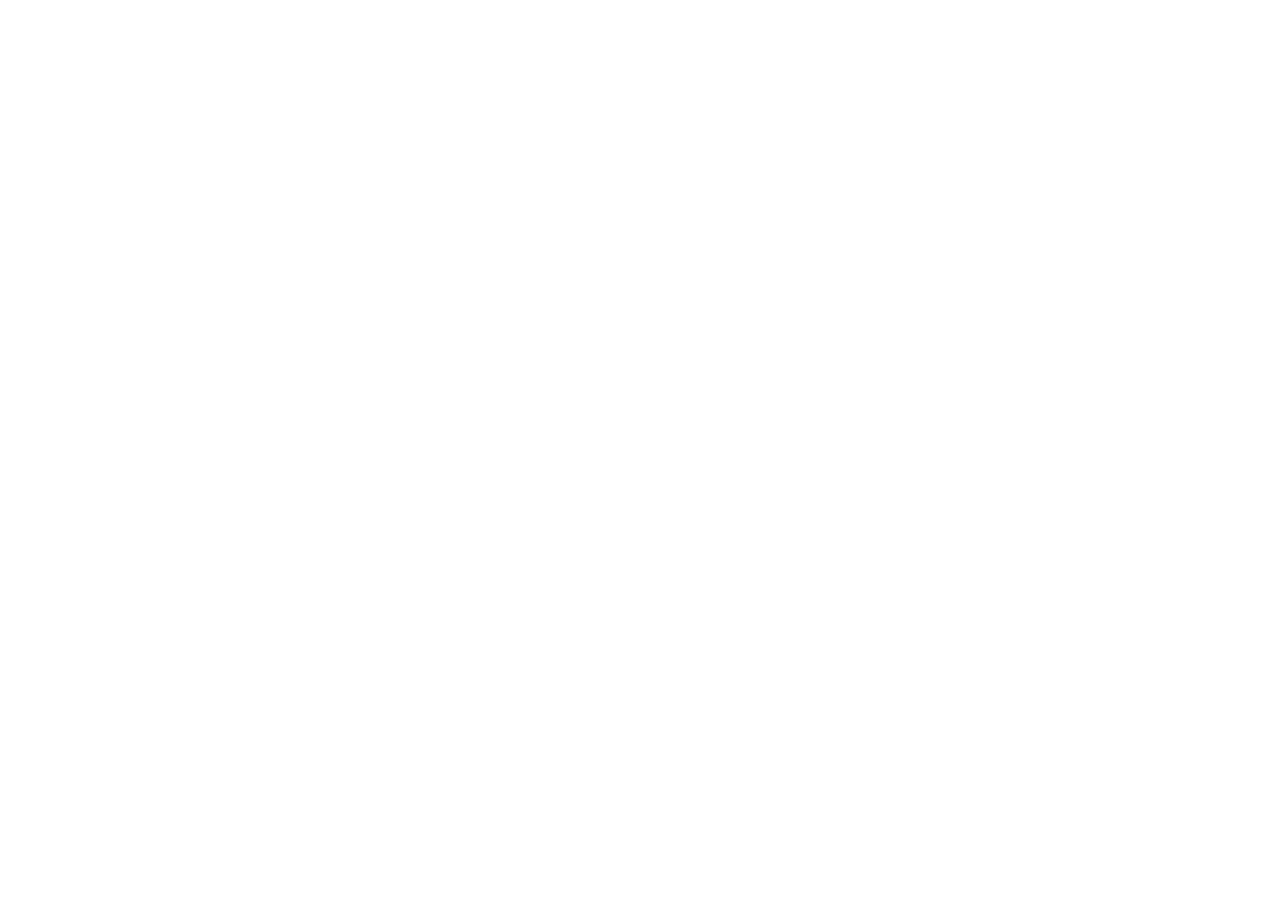
==== index.html @ c3ef5782 "first changes" ====
<!DOCTYPE html>
<html lang="en">
<head>
    <meta charset="UTF-8">
    <meta name="viewport" content="width=device-width, initial-scale=1.0">
    <link rel="stylesheet" href="style.css">
    <script src="script.js" defer></script>
    <title>Manuela Portfolio</title>
</head>
<body>
    
</body>
</html>
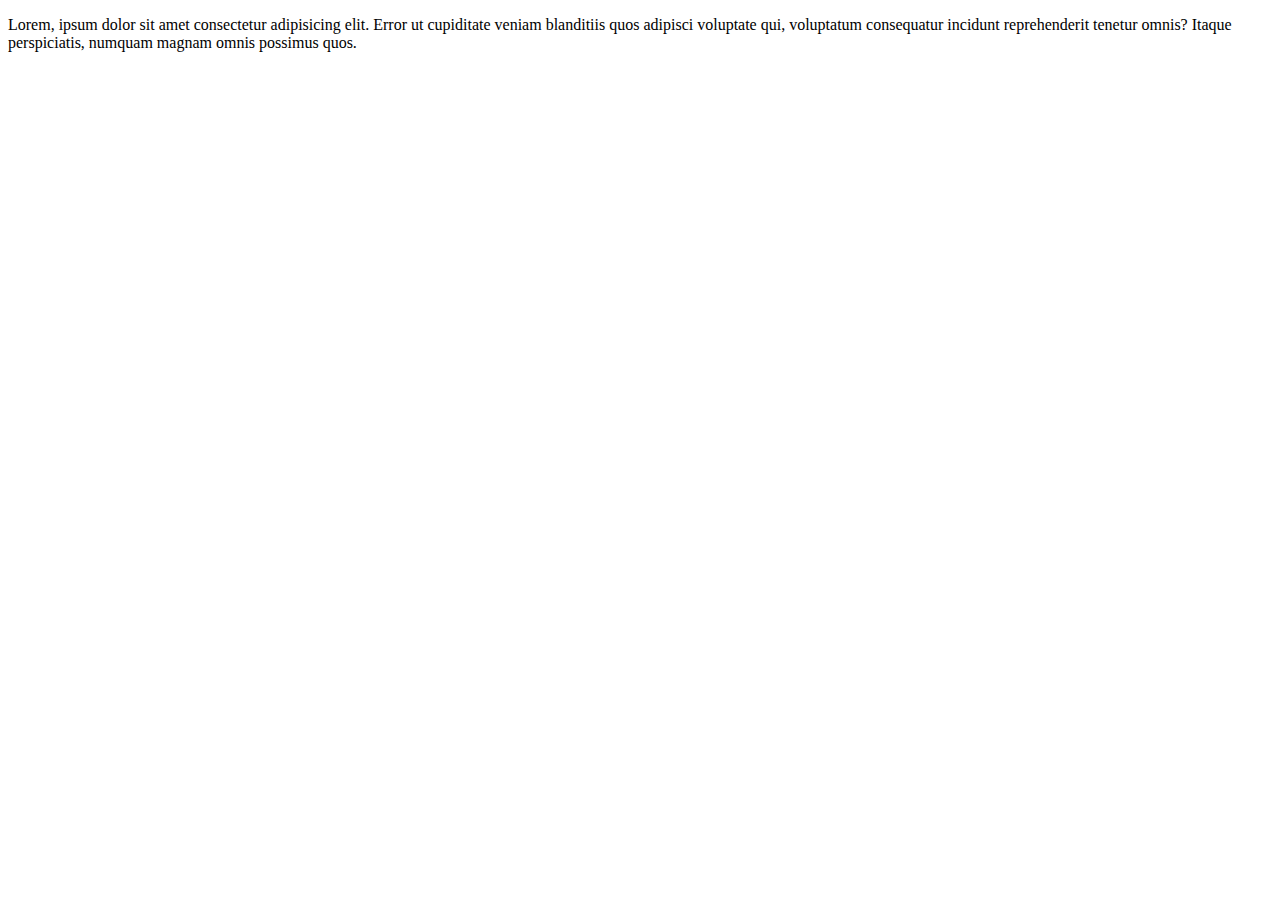
==== commit aef580ec: "update intex.html" ====
--- a/index.html
+++ b/index.html
@@ -8,6 +8,6 @@
     <title>Manuela Portfolio</title>
 </head>
 <body>
-    
+    <p>Lorem, ipsum dolor sit amet consectetur adipisicing elit. Error ut cupiditate veniam blanditiis quos adipisci voluptate qui, voluptatum consequatur incidunt reprehenderit tenetur omnis? Itaque perspiciatis, numquam magnam omnis possimus quos.</p>
 </body>
 </html>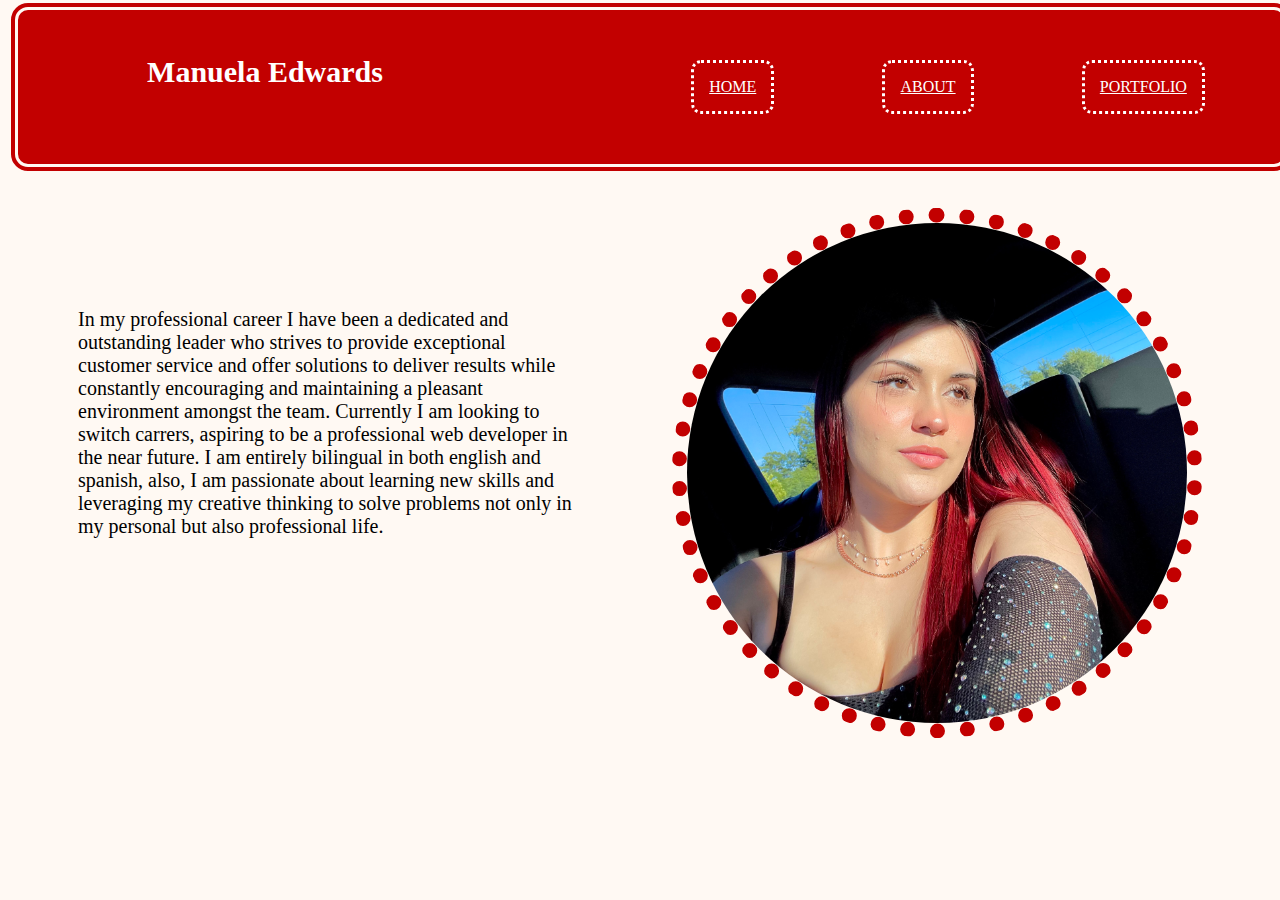
==== commit 872247a5: "home page created" ====
--- a/index.html
+++ b/index.html
@@ -5,9 +5,19 @@
     <meta name="viewport" content="width=device-width, initial-scale=1.0">
     <link rel="stylesheet" href="style.css">
     <script src="script.js" defer></script>
-    <title>Manuela Portfolio</title>
+    <title>Home</title>
 </head>
 <body>
-    <p>Lorem, ipsum dolor sit amet consectetur adipisicing elit. Error ut cupiditate veniam blanditiis quos adipisci voluptate qui, voluptatum consequatur incidunt reprehenderit tenetur omnis? Itaque perspiciatis, numquam magnam omnis possimus quos.</p>
+    <section>
+    <nav>
+        <h1 class ="nm">Manuela Edwards</h1>
+        <a href="index.html" class="cntr">HOME</a>
+        <a href="about.html" class="cntr">ABOUT</a>
+        <a href="portfolio.html" class="cntr">PORTFOLIO</a>
+    </nav>
+    <p class="bls">In my professional career I have been a dedicated and outstanding leader who strives to provide exceptional customer service and offer solutions to deliver results while constantly encouraging and maintaining a pleasant environment amongst the team. Currently I am looking to switch carrers, aspiring to be a professional web developer in the near future. I am entirely bilingual in both english and spanish, also, I am passionate about learning new skills and leveraging my creative thinking to solve problems not only in my personal but also professional life.</p>
+    <img src="assets/IMG_4799.jpg" alt="Manuela's picture">
+    </section>
+
 </body>
 </html>--- a/style.css
+++ b/style.css
@@ -0,0 +1,61 @@
+body {
+    background-color: rgb(255, 249, 243);
+}
+
+nav {
+    border: double 10px  rgb(255, 249, 243);
+    border-radius: 20px;
+    padding: 25px;
+    background-color: rgb(194, 0, 0);
+    font-family: 'lucida sans' ;
+    justify-content: space-around;
+    position: fixed;
+    top: 0;
+    width: 95%;
+    display: flex;
+}
+
+h1 {
+    font-family: 'lucida calligraphy' ;
+    justify-content: space-around;
+    text-align: center;
+    display: flex;
+    flex-wrap: wrap;
+}
+
+.cntr {
+    color: white;
+    margin-top: 25px;
+    margin-bottom: 25px;
+    padding: 15px;
+    border: dotted white;
+    border-radius: 10px;
+}
+
+.nm {
+    font-size: 30px;
+    color: white;
+    padding-right: 200px;
+    padding-left: 50px;
+}
+
+.bls {
+    margin-top: 300px;
+    margin-left: 70px;
+    font-family: 'lucida sans';
+    font-size: 20px;
+    display: inline-block;
+    float: left;
+    width: 500px;
+}
+
+img {
+    margin-top: 200px;
+    margin-right: 70px;
+    height: 500px;
+    border-radius: 50%;
+    display: inline-block;
+    border: dotted 15px rgb(194, 0, 0);
+    float: right;
+}
+
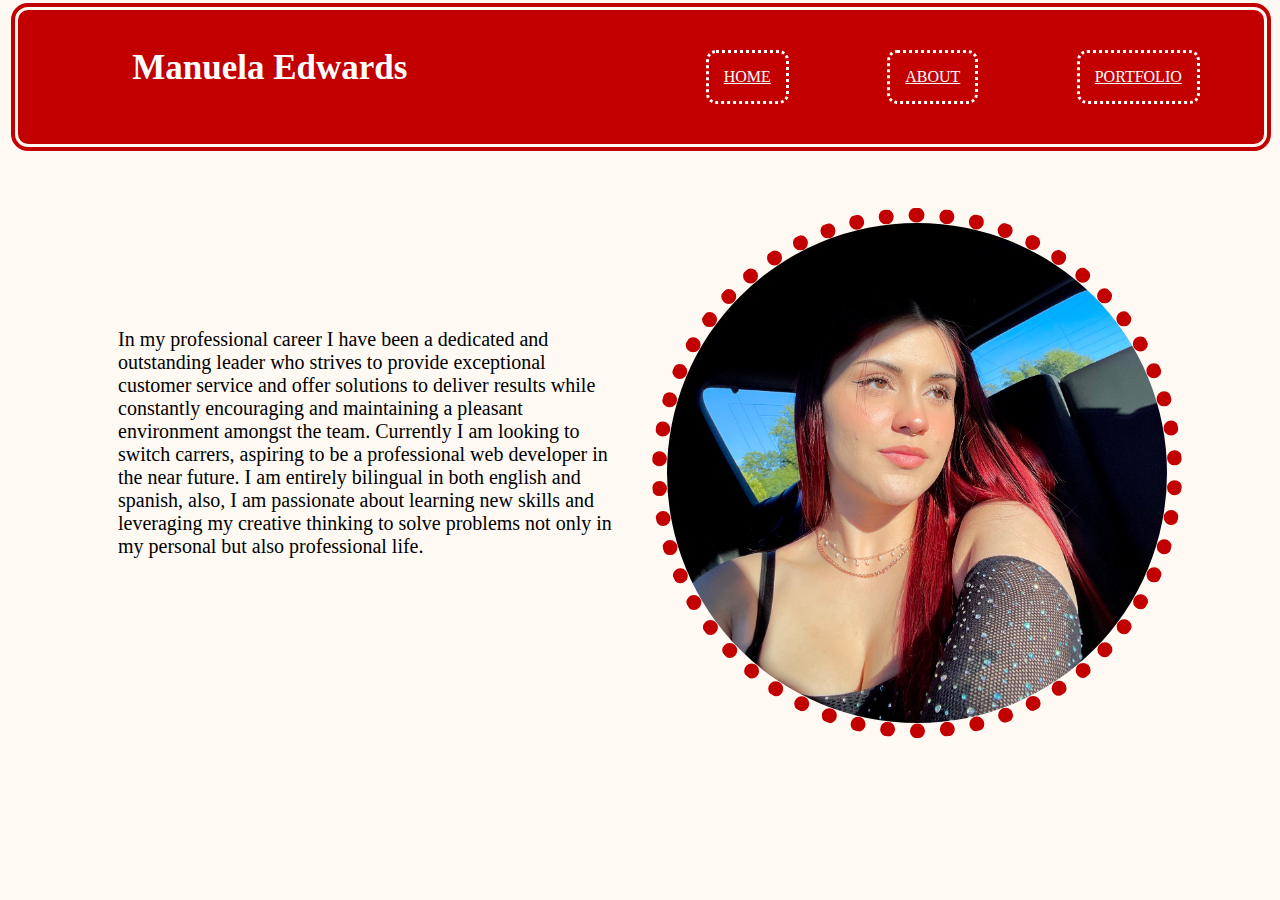
==== commit 5f1e99b4: "about and portfolio changes added" ====
--- a/index.html
+++ b/index.html
@@ -8,16 +8,15 @@
     <title>Home</title>
 </head>
 <body>
-    <section>
     <nav>
         <h1 class ="nm">Manuela Edwards</h1>
         <a href="index.html" class="cntr">HOME</a>
         <a href="about.html" class="cntr">ABOUT</a>
         <a href="portfolio.html" class="cntr">PORTFOLIO</a>
     </nav>
+    <section>
     <p class="bls">In my professional career I have been a dedicated and outstanding leader who strives to provide exceptional customer service and offer solutions to deliver results while constantly encouraging and maintaining a pleasant environment amongst the team. Currently I am looking to switch carrers, aspiring to be a professional web developer in the near future. I am entirely bilingual in both english and spanish, also, I am passionate about learning new skills and leveraging my creative thinking to solve problems not only in my personal but also professional life.</p>
-    <img src="assets/IMG_4799.jpg" alt="Manuela's picture">
+    <img src="assets/IMG_4799.jpg" alt="Manuela's picture" class="ppc">
     </section>
-
 </body>
 </html>--- a/style.css
+++ b/style.css
@@ -5,7 +5,7 @@
 nav {
     border: double 10px  rgb(255, 249, 243);
     border-radius: 20px;
-    padding: 25px;
+    padding: 15px;
     background-color: rgb(194, 0, 0);
     font-family: 'lucida sans' ;
     justify-content: space-around;
@@ -16,11 +16,20 @@
 }
 
 h1 {
-    font-family: 'lucida calligraphy' ;
+    font-family: 'lucida bright';
+    color:  rgb(194, 0, 0);
     justify-content: space-around;
     text-align: center;
     display: flex;
     flex-wrap: wrap;
+}
+
+h2 {
+    margin: 10px;
+    padding: 20px;
+    border-radius: 20px;
+    font-family: 'lucida sans';
+    color:  rgb(194, 0, 0);
 }
 
 .cntr {
@@ -33,7 +42,8 @@
 }
 
 .nm {
-    font-size: 30px;
+    font-family: 'lucida calligraphy';
+    font-size: 35px;
     color: white;
     padding-right: 200px;
     padding-left: 50px;
@@ -41,17 +51,17 @@
 
 .bls {
     margin-top: 300px;
-    margin-left: 70px;
-    font-family: 'lucida sans';
+    margin-left: 90px;
+    font-family: 'lucida bright';
     font-size: 20px;
     display: inline-block;
     float: left;
     width: 500px;
 }
 
-img {
+.ppc {
     margin-top: 200px;
-    margin-right: 70px;
+    margin-right: 90px;
     height: 500px;
     border-radius: 50%;
     display: inline-block;
@@ -59,3 +69,28 @@
     float: right;
 }
 
+.mh {
+    margin-top: 230px;
+    margin-left: 70px;
+}
+
+.lft {
+    margin: 80px;
+    padding: 30px;
+    border: double  rgb(194, 0, 0) 10px;
+}
+
+img {
+    height: 200px;
+}
+
+p {
+    margin: 10px;
+    padding: 20px;
+    font-family: 'lucida bright';
+}
+
+.pht {
+    margin: 10px;
+    padding: 20px;
+}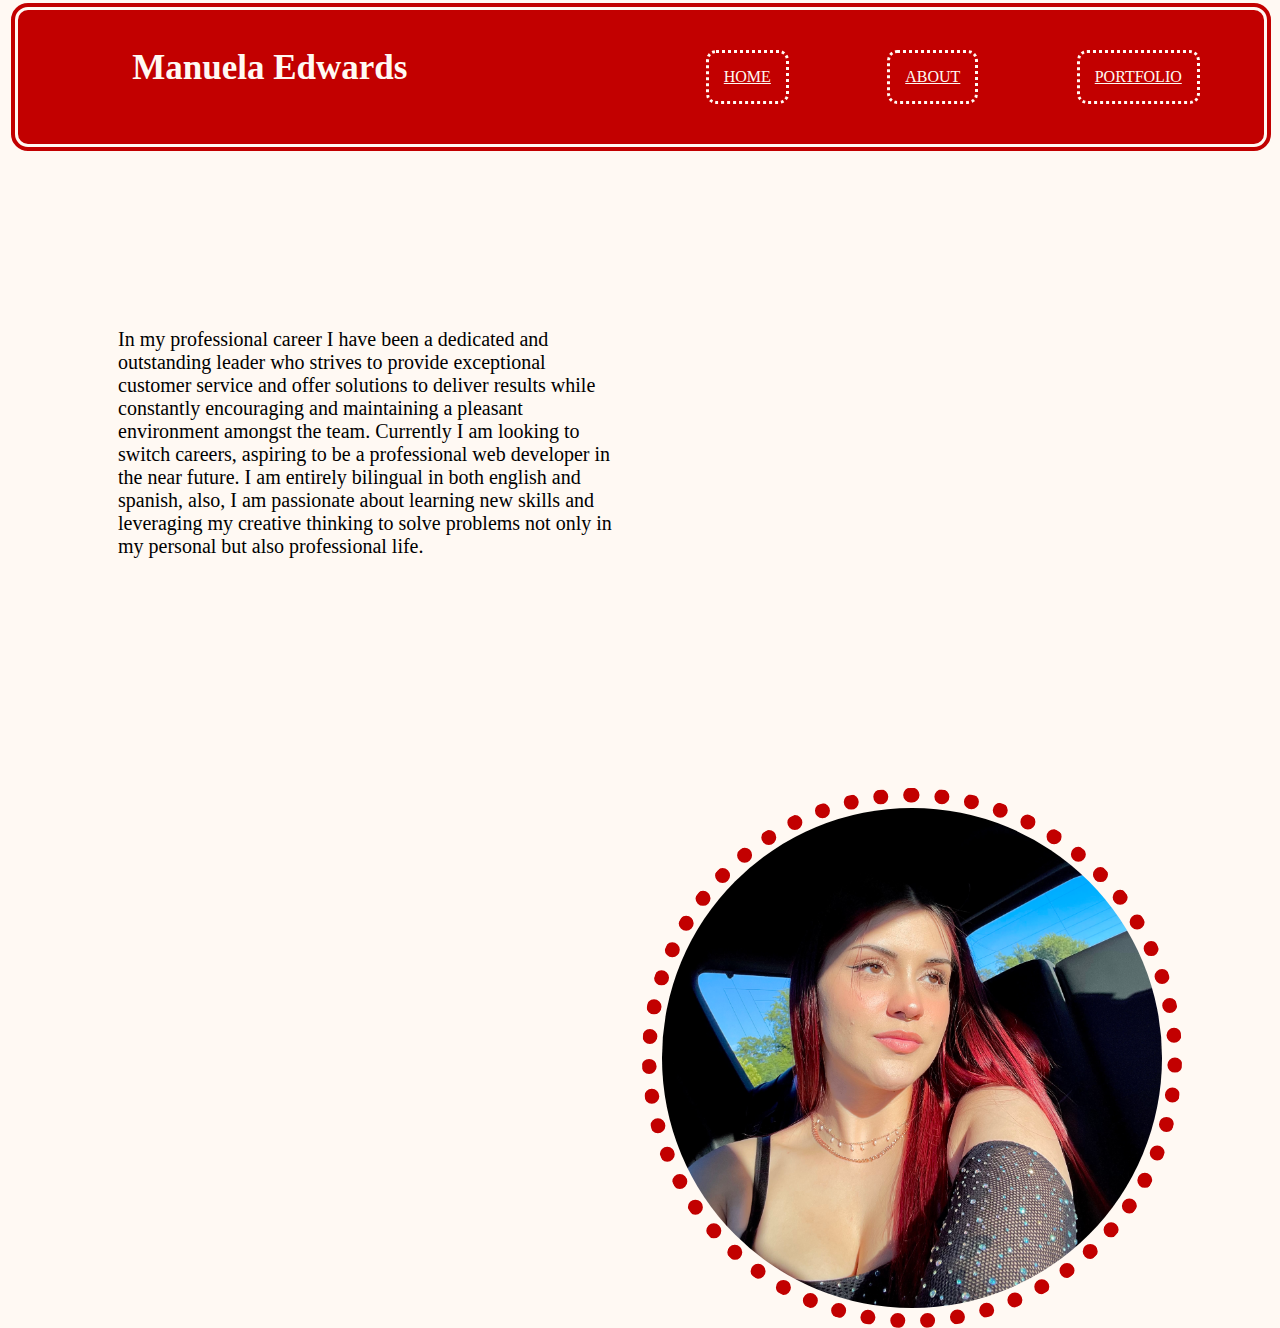
==== commit 68e9fa73: "final changes added to about page" ====
--- a/index.html
+++ b/index.html
@@ -15,7 +15,7 @@
         <a href="portfolio.html" class="cntr">PORTFOLIO</a>
     </nav>
     <section>
-    <p class="bls">In my professional career I have been a dedicated and outstanding leader who strives to provide exceptional customer service and offer solutions to deliver results while constantly encouraging and maintaining a pleasant environment amongst the team. Currently I am looking to switch carrers, aspiring to be a professional web developer in the near future. I am entirely bilingual in both english and spanish, also, I am passionate about learning new skills and leveraging my creative thinking to solve problems not only in my personal but also professional life.</p>
+    <p class="bls">In my professional career I have been a dedicated and outstanding leader who strives to provide exceptional customer service and offer solutions to deliver results while constantly encouraging and maintaining a pleasant environment amongst the team. Currently I am looking to switch careers, aspiring to be a professional web developer in the near future. I am entirely bilingual in both english and spanish, also, I am passionate about learning new skills and leveraging my creative thinking to solve problems not only in my personal but also professional life.</p>
     <img src="assets/IMG_4799.jpg" alt="Manuela's picture" class="ppc">
     </section>
 </body>
--- a/style.css
+++ b/style.css
@@ -33,18 +33,18 @@
 }
 
 .cntr {
-    color: white;
+    color: rgb(255, 249, 243);
     margin-top: 25px;
     margin-bottom: 25px;
     padding: 15px;
-    border: dotted white;
+    border: dotted rgb(255, 249, 243);
     border-radius: 10px;
 }
 
 .nm {
     font-family: 'lucida calligraphy';
     font-size: 35px;
-    color: white;
+    color: rgb(255, 249, 243);
     padding-right: 200px;
     padding-left: 50px;
 }
@@ -62,6 +62,7 @@
 .ppc {
     margin-top: 200px;
     margin-right: 90px;
+    padding: 5px;
     height: 500px;
     border-radius: 50%;
     display: inline-block;
@@ -91,6 +92,7 @@
 }
 
 .pht {
-    margin: 10px;
-    padding: 20px;
+    margin-left: 30px;
+    border: 10px;
+    border-radius: 30px;
 }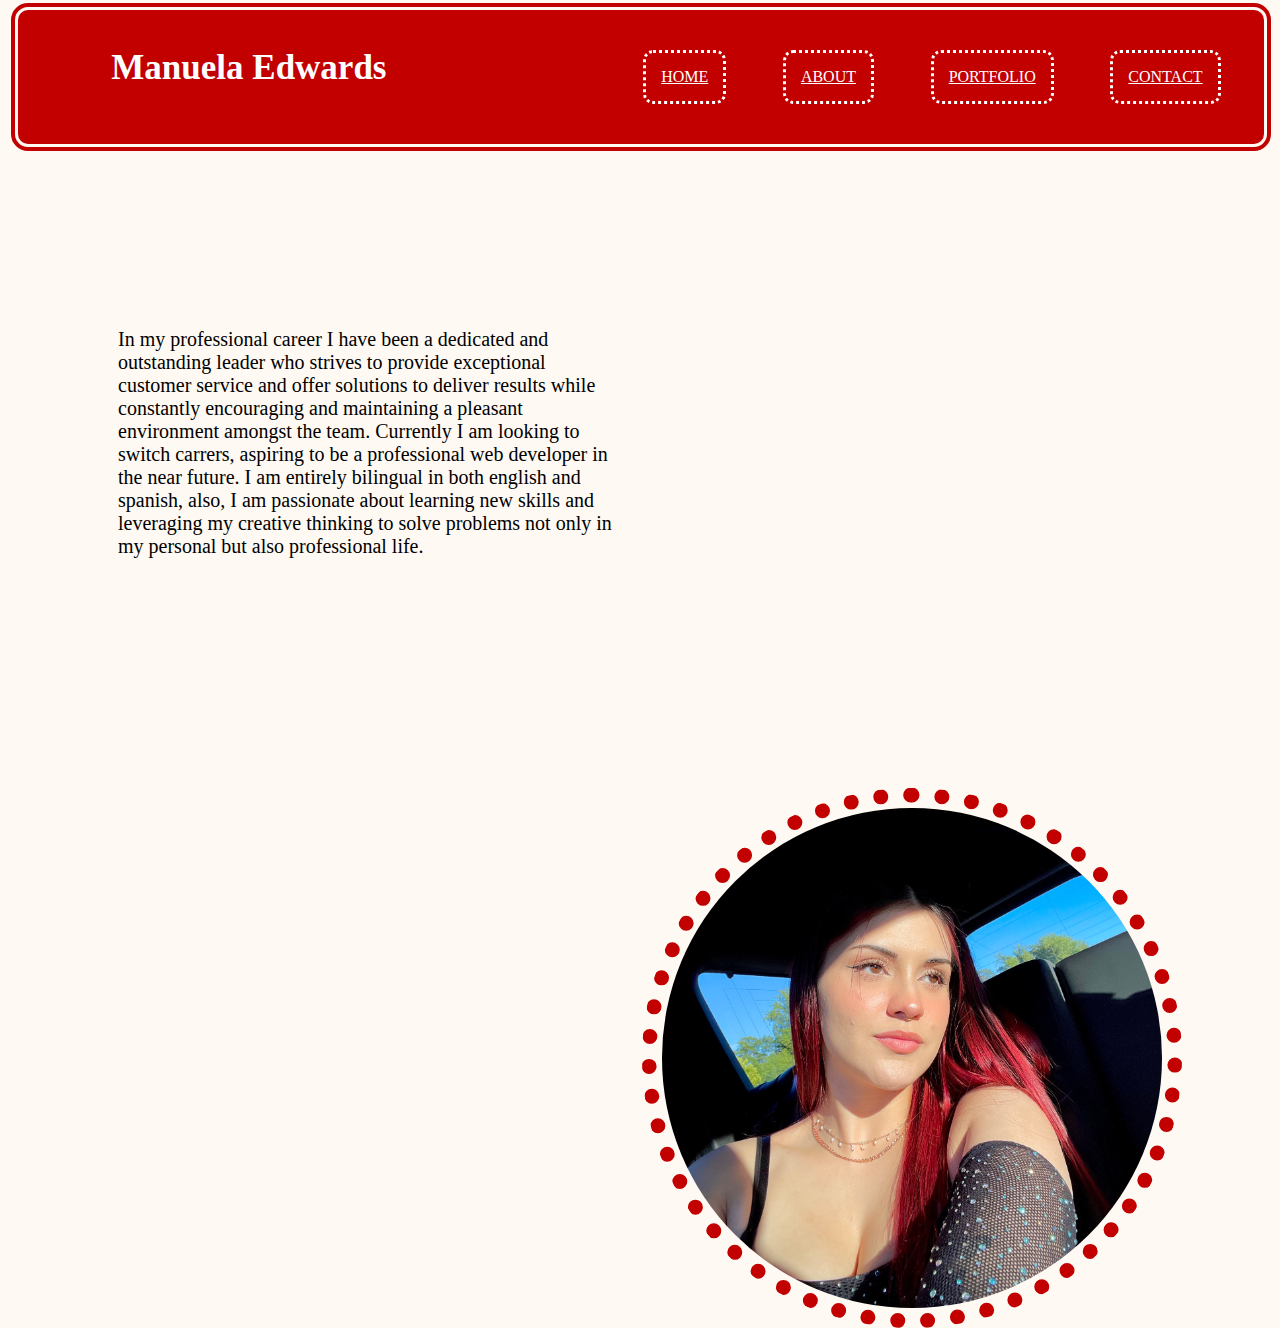
==== commit 0b29c9a7: "contact page created and added to nav" ====
--- a/index.html
+++ b/index.html
@@ -13,9 +13,10 @@
         <a href="index.html" class="cntr">HOME</a>
         <a href="about.html" class="cntr">ABOUT</a>
         <a href="portfolio.html" class="cntr">PORTFOLIO</a>
+        <a href="contact.html" class="cntr">CONTACT</a>
     </nav>
     <section>
-    <p class="bls">In my professional career I have been a dedicated and outstanding leader who strives to provide exceptional customer service and offer solutions to deliver results while constantly encouraging and maintaining a pleasant environment amongst the team. Currently I am looking to switch careers, aspiring to be a professional web developer in the near future. I am entirely bilingual in both english and spanish, also, I am passionate about learning new skills and leveraging my creative thinking to solve problems not only in my personal but also professional life.</p>
+    <p class="bls">In my professional career I have been a dedicated and outstanding leader who strives to provide exceptional customer service and offer solutions to deliver results while constantly encouraging and maintaining a pleasant environment amongst the team. Currently I am looking to switch carrers, aspiring to be a professional web developer in the near future. I am entirely bilingual in both english and spanish, also, I am passionate about learning new skills and leveraging my creative thinking to solve problems not only in my personal but also professional life.</p>
     <img src="assets/IMG_4799.jpg" alt="Manuela's picture" class="ppc">
     </section>
 </body>
--- a/style.css
+++ b/style.css
@@ -33,18 +33,19 @@
 }
 
 .cntr {
-    color: rgb(255, 249, 243);
+    color: white;
     margin-top: 25px;
     margin-bottom: 25px;
     padding: 15px;
-    border: dotted rgb(255, 249, 243);
+    border: dotted white;
     border-radius: 10px;
+    justify-content: flex-end;
 }
 
 .nm {
     font-family: 'lucida calligraphy';
     font-size: 35px;
-    color: rgb(255, 249, 243);
+    color: white;
     padding-right: 200px;
     padding-left: 50px;
 }
@@ -62,8 +63,8 @@
 .ppc {
     margin-top: 200px;
     margin-right: 90px;
+    height: 500px;
     padding: 5px;
-    height: 500px;
     border-radius: 50%;
     display: inline-block;
     border: dotted 15px rgb(194, 0, 0);
@@ -93,6 +94,12 @@
 
 .pht {
     margin-left: 30px;
-    border: 10px;
-    border-radius: 30px;
+    margin: 10px;
+    padding: 20px;
+}
+
+.frm {
+    margin: 80px;
+    padding: 30px;
+    border: double  rgb(194, 0, 0) 10px
 }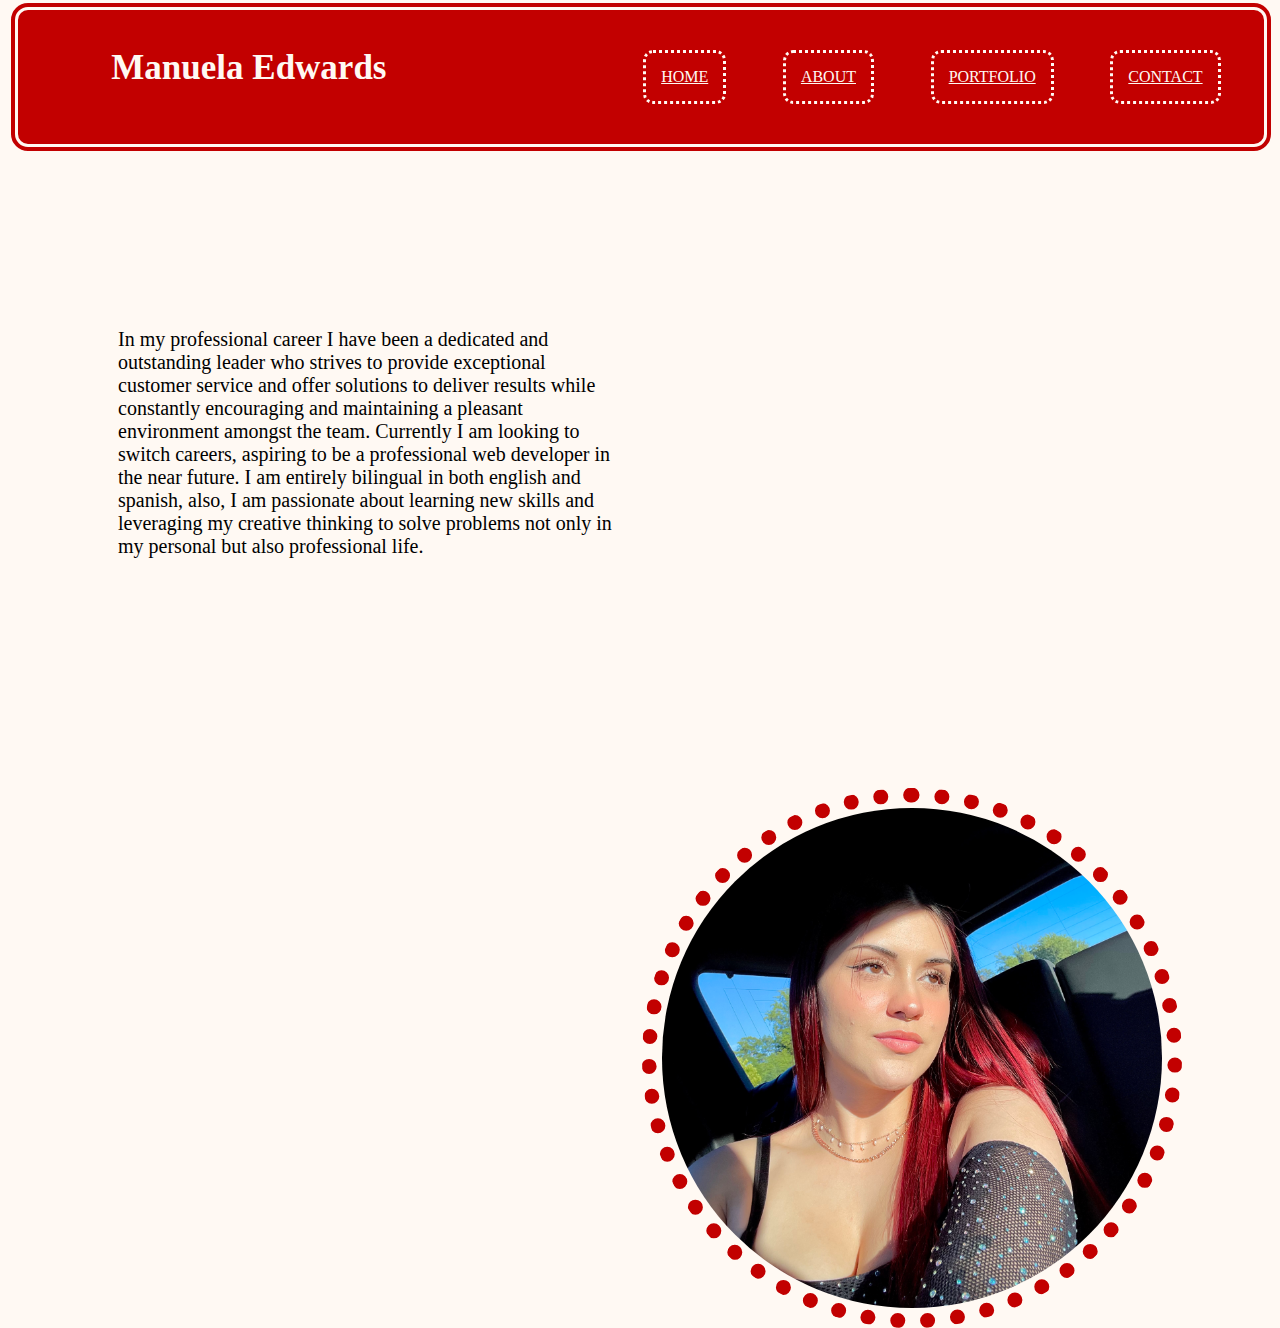
==== commit c340e777: "contact page created and added to nav" ====
--- a/index.html
+++ b/index.html
@@ -16,7 +16,7 @@
         <a href="contact.html" class="cntr">CONTACT</a>
     </nav>
     <section>
-    <p class="bls">In my professional career I have been a dedicated and outstanding leader who strives to provide exceptional customer service and offer solutions to deliver results while constantly encouraging and maintaining a pleasant environment amongst the team. Currently I am looking to switch carrers, aspiring to be a professional web developer in the near future. I am entirely bilingual in both english and spanish, also, I am passionate about learning new skills and leveraging my creative thinking to solve problems not only in my personal but also professional life.</p>
+    <p class="bls">In my professional career I have been a dedicated and outstanding leader who strives to provide exceptional customer service and offer solutions to deliver results while constantly encouraging and maintaining a pleasant environment amongst the team. Currently I am looking to switch careers, aspiring to be a professional web developer in the near future. I am entirely bilingual in both english and spanish, also, I am passionate about learning new skills and leveraging my creative thinking to solve problems not only in my personal but also professional life.</p>
     <img src="assets/IMG_4799.jpg" alt="Manuela's picture" class="ppc">
     </section>
 </body>
--- a/style.css
+++ b/style.css
@@ -33,11 +33,11 @@
 }
 
 .cntr {
-    color: white;
+    color: rgb(255, 249, 243);
     margin-top: 25px;
     margin-bottom: 25px;
     padding: 15px;
-    border: dotted white;
+    border: dotted rgb(255, 249, 243);
     border-radius: 10px;
     justify-content: flex-end;
 }
@@ -45,7 +45,7 @@
 .nm {
     font-family: 'lucida calligraphy';
     font-size: 35px;
-    color: white;
+    color: rgb(255, 249, 243);
     padding-right: 200px;
     padding-left: 50px;
 }
@@ -63,6 +63,7 @@
 .ppc {
     margin-top: 200px;
     margin-right: 90px;
+    padding: 5px;
     height: 500px;
     padding: 5px;
     border-radius: 50%;
@@ -80,6 +81,7 @@
     margin: 80px;
     padding: 30px;
     border: double  rgb(194, 0, 0) 10px;
+    border-radius: 20px;
 }
 
 img {
@@ -101,5 +103,6 @@
 .frm {
     margin: 80px;
     padding: 30px;
-    border: double  rgb(194, 0, 0) 10px
+    border: double  rgb(194, 0, 0) 10px;
+    border-radius: 30px;
 }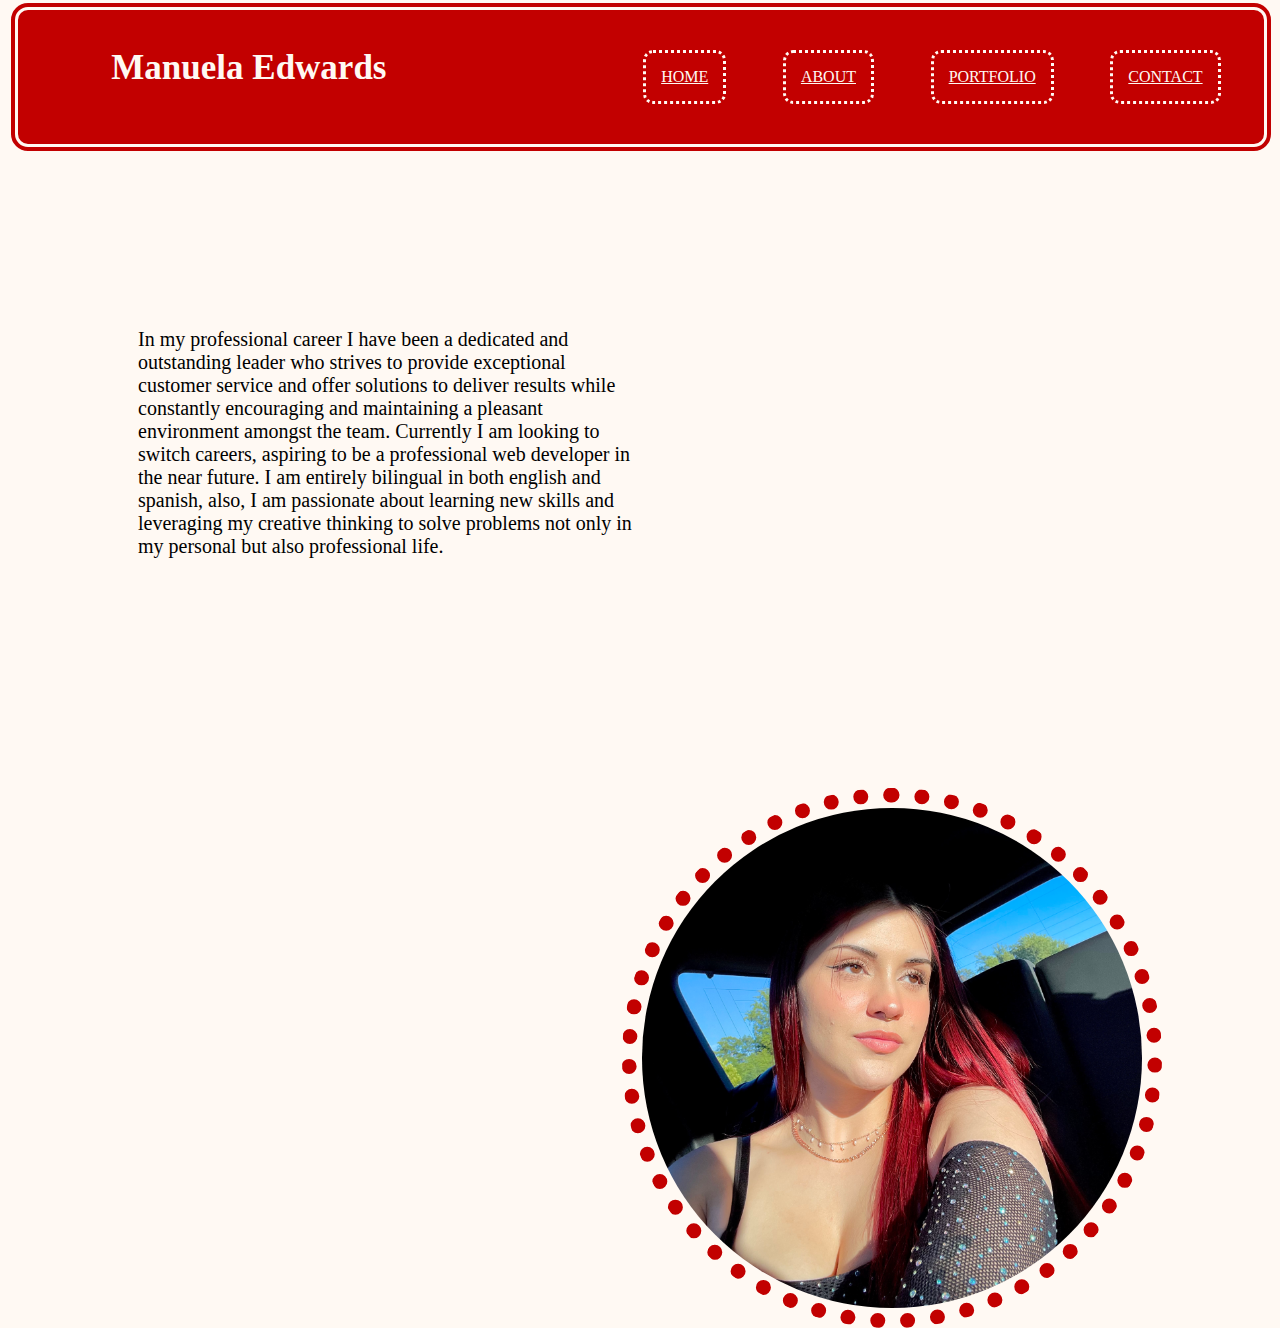
==== commit 601c052a: "contact page html and css edited" ====
--- a/index.html
+++ b/index.html
@@ -13,7 +13,7 @@
         <a href="index.html" class="cntr">HOME</a>
         <a href="about.html" class="cntr">ABOUT</a>
         <a href="portfolio.html" class="cntr">PORTFOLIO</a>
-        <a href="contact.html" class="cntr">CONTACT</a>
+        <a href="contact.html" class="cntr">CONTACT</a>     
     </nav>
     <section>
     <p class="bls">In my professional career I have been a dedicated and outstanding leader who strives to provide exceptional customer service and offer solutions to deliver results while constantly encouraging and maintaining a pleasant environment amongst the team. Currently I am looking to switch careers, aspiring to be a professional web developer in the near future. I am entirely bilingual in both english and spanish, also, I am passionate about learning new skills and leveraging my creative thinking to solve problems not only in my personal but also professional life.</p>
--- a/style.css
+++ b/style.css
@@ -19,14 +19,14 @@
     font-family: 'lucida bright';
     color:  rgb(194, 0, 0);
     justify-content: space-around;
+    display: flex;
     text-align: center;
-    display: flex;
     flex-wrap: wrap;
 }
 
 h2 {
     margin: 10px;
-    padding: 20px;
+    padding: 10px 20px;
     border-radius: 20px;
     font-family: 'lucida sans';
     color:  rgb(194, 0, 0);
@@ -39,7 +39,6 @@
     padding: 15px;
     border: dotted rgb(255, 249, 243);
     border-radius: 10px;
-    justify-content: flex-end;
 }
 
 .nm {
@@ -52,7 +51,7 @@
 
 .bls {
     margin-top: 300px;
-    margin-left: 90px;
+    margin-left: 110px;
     font-family: 'lucida bright';
     font-size: 20px;
     display: inline-block;
@@ -62,7 +61,7 @@
 
 .ppc {
     margin-top: 200px;
-    margin-right: 90px;
+    margin-right: 110px;
     padding: 5px;
     height: 500px;
     padding: 5px;
@@ -101,8 +100,44 @@
 }
 
 .frm {
-    margin: 80px;
-    padding: 30px;
-    border: double  rgb(194, 0, 0) 10px;
-    border-radius: 30px;
-}+    display: flex;
+    margin: 5em;
+    padding: 3rem 10rem;
+    background-color: rgb(194, 0, 0);
+    border: double  rgb(255, 249, 243) 30px;
+    border-radius: 5rem;
+    place-items: center;
+    justify-content: center
+}
+
+form {
+    text-align: center;
+    font-family: lucida sans;
+    font-weight: bold;
+    color: rgb(255, 249, 243);
+}
+
+input[type=submit] {
+    font-family: 'lucida sans';
+    font-weight: bold;
+    background-color: rgb(97, 0, 0);
+    color: rgb(255, 255, 255);
+    height: 40px;
+    width: 80px;
+}
+
+input[type=text] {
+    size: 50;
+}
+
+.sccs {
+    margin: 100px;
+    padding: 60px;
+    display:;
+    align-items: center;
+    font-family: 'lucida calligraphy';
+    color: white;
+    background-color: rgb(194, 0, 0);
+    border: double rgb(255, 249, 243) 30px;
+    border-radius: 80px;
+}
